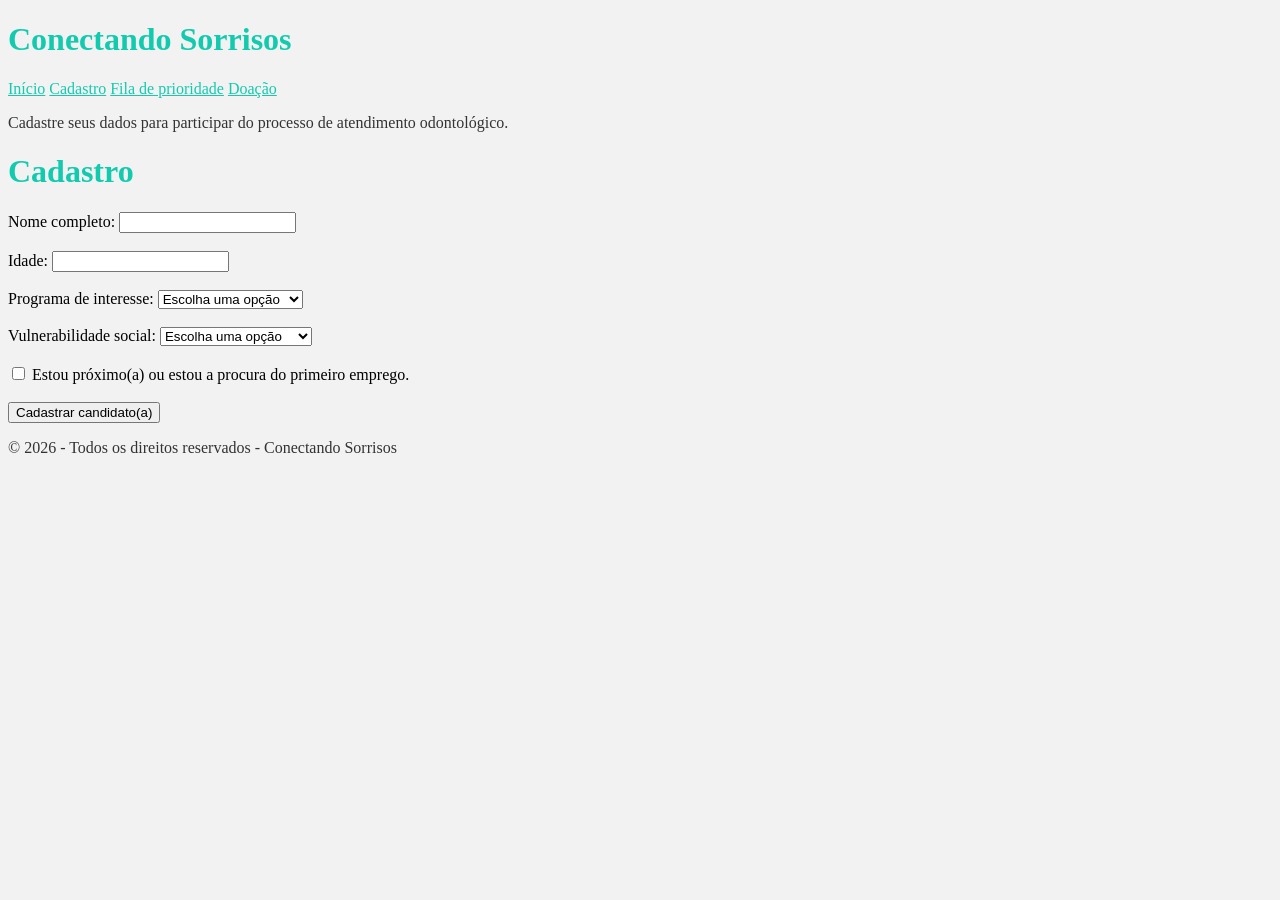
==== paginas/cadastro.html @ e84cda2f "feat: Páginas" ====
<!DOCTYPE html>
<html lang="pt-br">

<head>
    <meta charset="UTF-8">
    <meta name="viewport" content="width=device-width, initial-scale=1.0">

    <title>Cadastro - Conectando Sorrisos</title>

    <link rel="stylesheet" href="../css/style.css">
</head>

<body>

    <header>
        
        <h1>Conectando Sorrisos</h1>

        <nav>
            <a href="../index.html">Início</a>
            <a href="cadastro.html">Cadastro</a>
            <a href="fila.html">Fila de prioridade</a>
            <a href="doacao.html">Doação</a>
        </nav>

    </header>

    <main>

        <p>Cadastre seus dados para participar do processo
             de atendimento odontológico.</p>

        <h1>Cadastro</h1>

        <form>
            
            <label>Nome completo:</label>
            <input type="text">

            <br><br>

            <label>Idade:</label>
            <input type="number">

            <br><br>

            <label>Programa de interesse:</label>

            <select>
                <option>Escolha uma opção</option>
                <option>Dentista do Bem</option>
                <option>Apolonônias do Bem</option>
            </select>

            <br><br>

            <label>Vulnerabilidade social:</label>

            <select>
                <option>Escolha uma opção</option>
                <option>Alta vulnerabilidade</option>
                <option>Média vulnerabilidade</option>
                <option>Baixa vulnerabilidade</option>
            </select>

            <br><br>

            <label>
                <input type="checkbox">
                Estou próximo(a) ou estou a procura do primeiro emprego.
            </label>

            <br><br>

            <button type="submit">
                Cadastrar candidato(a)
            </button>

        </form>
    
    </main>

    <footer>
        <p>&copy; 2026 - Todos os direitos reservados - Conectando Sorrisos</p>

    </footer>

</body>

</html>
---- css/style.css ----
body {
    background-color: #f2f2f2;
}

h1 {
    color: #12cbaf;
}

h2 {
    color: #333333;
}

p {
    color: #333333;
}

a {
    color: #12cbaf;
}
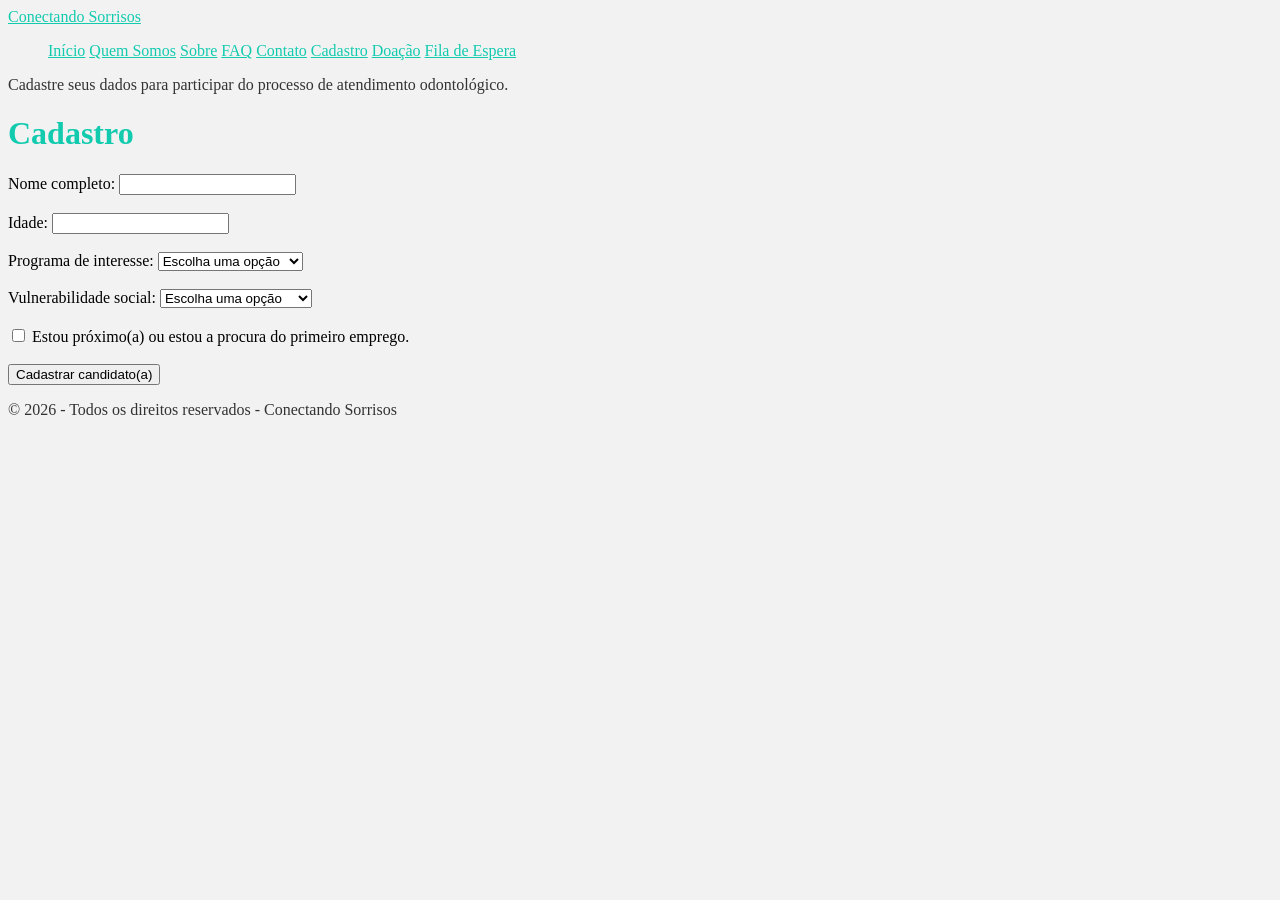
==== commit 64dd73f4: "feat: Atualizações HTML" ====
--- a/paginas/cadastro.html
+++ b/paginas/cadastro.html
@@ -13,16 +13,23 @@
 <body>
 
     <header>
-        
-        <h1>Conectando Sorrisos</h1>
-
-        <nav>
-            <a href="../index.html">Início</a>
-            <a href="cadastro.html">Cadastro</a>
-            <a href="fila.html">Fila de prioridade</a>
-            <a href="doacao.html">Doação</a>
-        </nav>
-
+         <div class="container cabecalho-conteudo">
+            <a class="marca" href="index.html" aria-label="Conectando Sorrisos - Página Inicial"
+                >Conectando Sorrisos</a>
+           
+            <nav aria-label="Navegação Principal">
+                <ul class="menu">
+                    <a href="../index.html">Início</a>
+                    <a href="paginas/integrantes.html">Quem Somos</a>
+                    <a href="paginas/sobre.html">Sobre</a>
+                    <a href="paginas/faq.html">FAQ</a>
+                    <a href="paginas/contato.html">Contato</a>
+                    <a href="paginas/cadastro.html">Cadastro</a>
+                    <a href="paginas/doacao.html">Doação</a>
+                    <a href="paginas/fila.html">Fila de Espera</a>
+                </ul>
+            </nav>
+        </div>
     </header>
 
     <main>
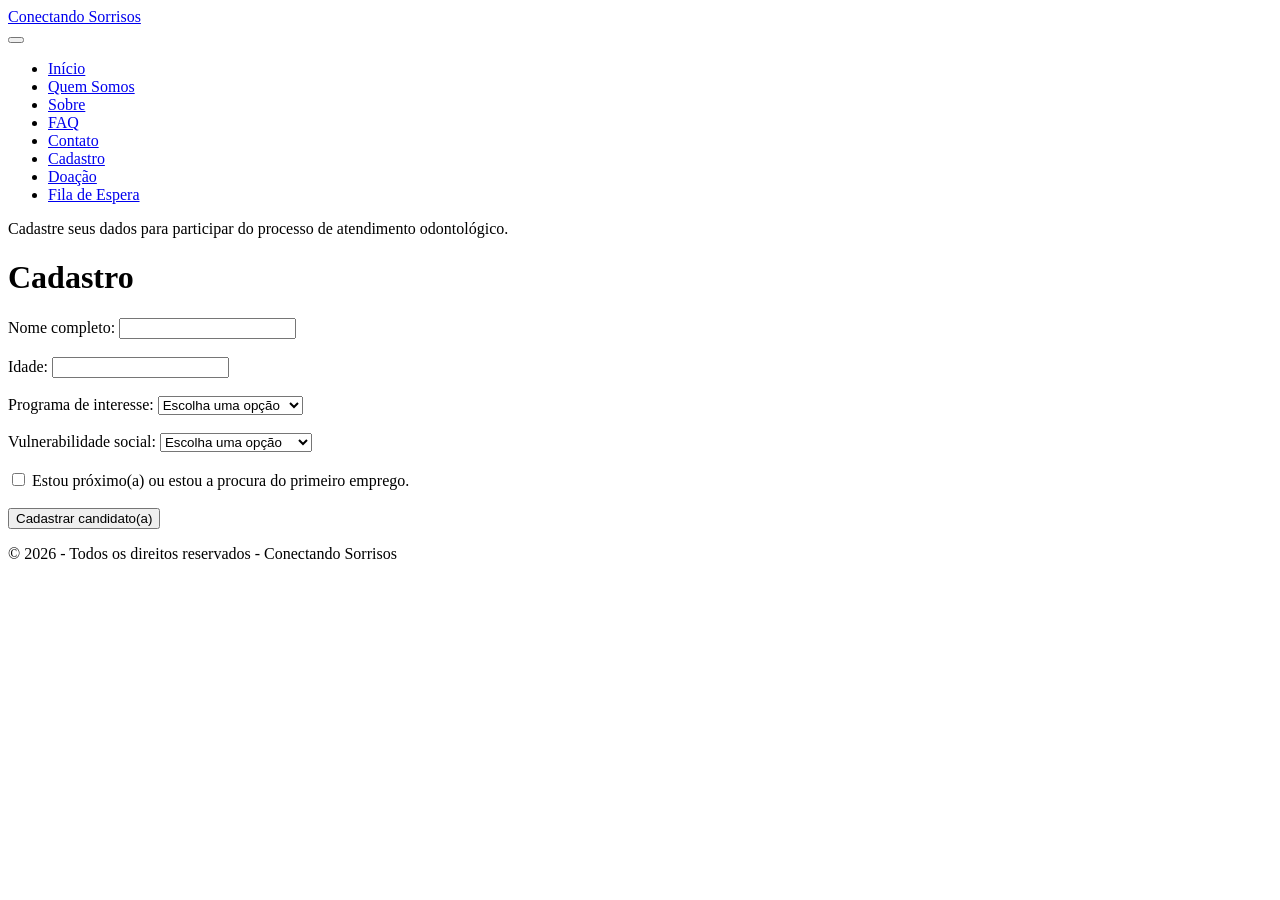
==== commit 6e413a03: "feat: Adicionando mudanças na página" ====
--- a/paginas/cadastro.html
+++ b/paginas/cadastro.html
@@ -4,29 +4,36 @@
 <head>
     <meta charset="UTF-8">
     <meta name="viewport" content="width=device-width, initial-scale=1.0">
+    <title>Cadastro - Conectando Sorrisos</title>
+    <link rel="stylesheet" href="css/style.css">
+    <link rel="stylesheet" href="css/menu.css">
 
-    <title>Cadastro - Conectando Sorrisos</title>
-
-    <link rel="stylesheet" href="../css/style.css">
+    <script src="js/script.js" defer></script>
 </head>
 
 <body>
+    <header class="cabecalho">
+        <div class="container cabecalho-conteudo">
+            <a class="marca" href="../index.html" aria-label="Conectando Sorrisos - Página Inicial">Conectando Sorrisos</a>
 
-    <header>
-         <div class="container cabecalho-conteudo">
-            <a class="marca" href="index.html" aria-label="Conectando Sorrisos - Página Inicial"
-                >Conectando Sorrisos</a>
-           
             <nav aria-label="Navegação Principal">
-                <ul class="menu">
-                    <a href="../index.html">Início</a>
-                    <a href="paginas/integrantes.html">Quem Somos</a>
-                    <a href="paginas/sobre.html">Sobre</a>
-                    <a href="paginas/faq.html">FAQ</a>
-                    <a href="paginas/contato.html">Contato</a>
-                    <a href="paginas/cadastro.html">Cadastro</a>
-                    <a href="paginas/doacao.html">Doação</a>
-                    <a href="paginas/fila.html">Fila de Espera</a>
+              
+                <button id="botao-menu" class="hamburguer" type="button"
+                        aria-label="Abrir menu" aria-expanded="false" aria-controls="menu">
+                    <span></span>
+                    <span></span>
+                    <span></span>
+                </button>
+
+                <ul id="menu" class="menu">
+                    <li><a href="../index.html">Início</a></li>
+                    <li><a href="paginas/integrantes.html">Quem Somos</a></li>
+                    <li><a href="paginas/sobre.html">Sobre</a></li>
+                    <li><a href="paginas/faq.html">FAQ</a></li>
+                    <li><a href="paginas/contato.html">Contato</a></li>
+                    <li><a href="paginas/cadastro.html">Cadastro</a></li>
+                    <li><a href="paginas/doacao.html">Doação</a></li>
+                    <li><a href="paginas/fila.html">Fila de Espera</a></li>
                 </ul>
             </nav>
         </div>
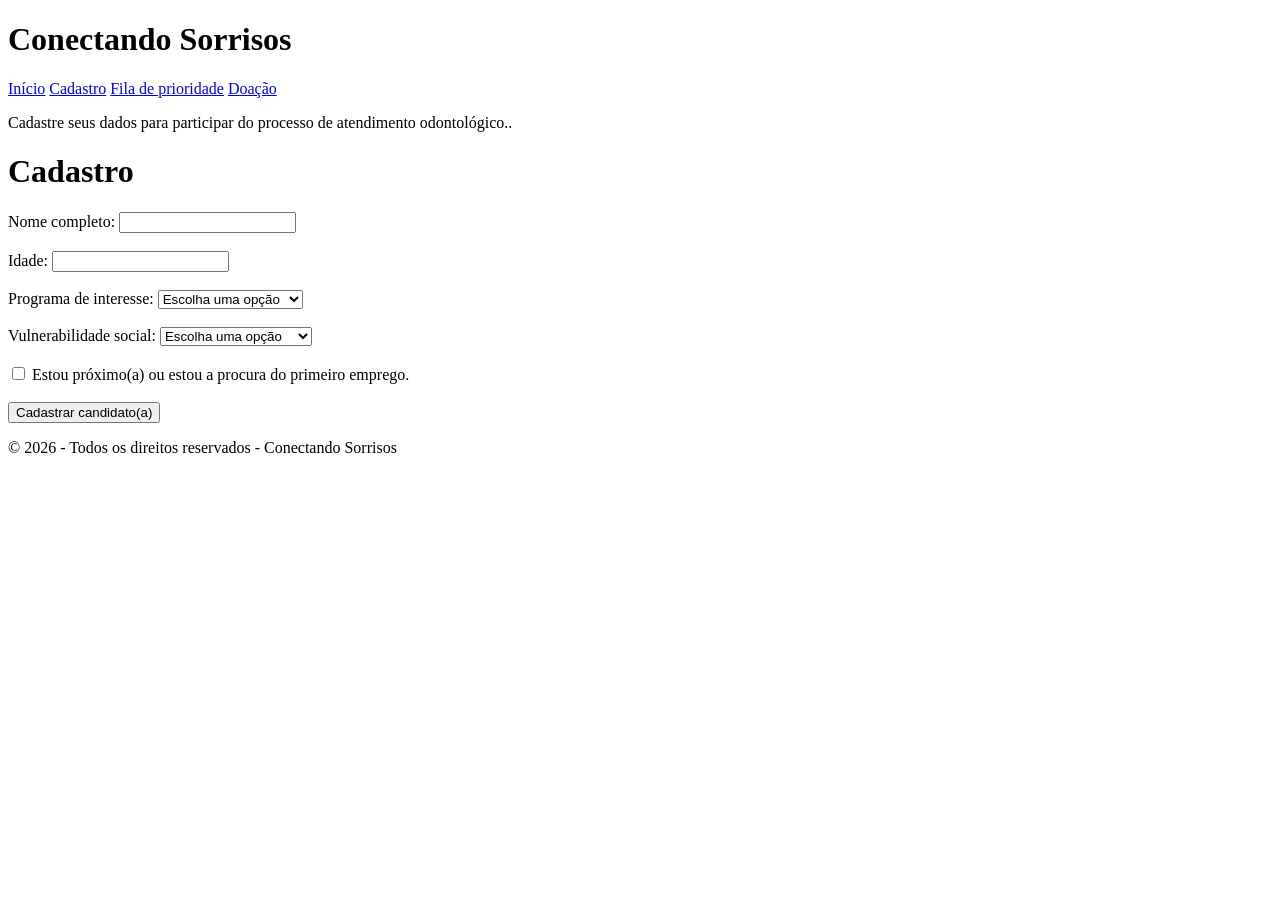
==== commit af8be906: "feat: Adicionando atualizações ao projeto" ====
--- a/paginas/cadastro.html
+++ b/paginas/cadastro.html
@@ -4,45 +4,31 @@
 <head>
     <meta charset="UTF-8">
     <meta name="viewport" content="width=device-width, initial-scale=1.0">
+
     <title>Cadastro - Conectando Sorrisos</title>
-    <link rel="stylesheet" href="css/style.css">
-    <link rel="stylesheet" href="css/menu.css">
 
-    <script src="js/script.js" defer></script>
+    <link rel="stylesheet" href="../css/style.css">
 </head>
 
 <body>
-    <header class="cabecalho">
-        <div class="container cabecalho-conteudo">
-            <a class="marca" href="../index.html" aria-label="Conectando Sorrisos - Página Inicial">Conectando Sorrisos</a>
 
-            <nav aria-label="Navegação Principal">
-              
-                <button id="botao-menu" class="hamburguer" type="button"
-                        aria-label="Abrir menu" aria-expanded="false" aria-controls="menu">
-                    <span></span>
-                    <span></span>
-                    <span></span>
-                </button>
+    <header>
+        
+        <h1>Conectando Sorrisos</h1>
 
-                <ul id="menu" class="menu">
-                    <li><a href="../index.html">Início</a></li>
-                    <li><a href="paginas/integrantes.html">Quem Somos</a></li>
-                    <li><a href="paginas/sobre.html">Sobre</a></li>
-                    <li><a href="paginas/faq.html">FAQ</a></li>
-                    <li><a href="paginas/contato.html">Contato</a></li>
-                    <li><a href="paginas/cadastro.html">Cadastro</a></li>
-                    <li><a href="paginas/doacao.html">Doação</a></li>
-                    <li><a href="paginas/fila.html">Fila de Espera</a></li>
-                </ul>
-            </nav>
-        </div>
+        <nav>
+            <a href="../index.html">Início</a>
+            <a href="cadastro.html">Cadastro</a>
+            <a href="fila.html">Fila de prioridade</a>
+            <a href="doacao.html">Doação</a>
+        </nav>
+
     </header>
 
     <main>
 
         <p>Cadastre seus dados para participar do processo
-             de atendimento odontológico.</p>
+             de atendimento odontológico..</p>
 
         <h1>Cadastro</h1>
 
--- a/css/style.css
+++ b/css/style.css
@@ -0,0 +1,135 @@
+* {
+  --menu-fundo: #ffffff;
+  --menu-texto: #7dff04;
+}
+
+html {
+    font-size: 16px;
+    --cor-fundo: #f4f7fb;
+    --cor-superficie: #ffffff;
+    --cor-texto: #7dff04;;
+    --cor-primaria: #7dff04;;
+    --cor-primaria-escura: #000000;
+    --cor-borda: #d8e2ee;
+    --cor-erro: #ec1405;
+    --cor-sucesso: #026c1f;
+}
+
+/* ---------- CABEÇALHO ---------- */
+.header {
+  position: sticky;
+  top: 0;
+  z-index: 100;
+  background-color: var(--menu-fundo);
+}
+
+.cabecalho-conteudo {
+  display: flex;
+  align-items: center;
+  justify-content: space-between;
+  flex-wrap: wrap;
+}
+
+.marca {
+  color: var(--menu-texto);
+  font-size: 1.3rem;
+  font-weight: bold;
+  text-decoration: none;
+  padding: 15px 0;
+}
+
+/* ---------- MENU NO COMPUTADOR ---------- */
+.menu {
+  list-style: none;
+  margin: 0;
+  padding: 0;
+  display: flex;
+  flex-wrap: wrap;
+  gap: 2px;
+}
+
+.menu a {
+  display: block;
+  padding: 18px 12px;
+  color: var(--menu-texto);
+  text-decoration: none;
+  transition: background-color 0.3s, color 0.3s;
+}
+
+.menu a:hover,
+.menu a:focus-visible {
+  background-color: var(--menu-destaque);
+  color: #222;
+  outline: none;
+}
+
+/* ESCONDENDO BOTÃO NO COMPUTADOR  */
+.hamburguer {
+  display: none;
+}
+
+/* ---------- RESPOSIVIDADE ---------- */
+@media (max-width: 900px) {
+
+  .hamburguer {
+    display: flex;
+    flex-direction: column;
+    gap: 5px;
+    background: none;
+    border: none;
+    padding: 12px 8px;
+    cursor: pointer;
+  }
+
+  .hamburguer span {
+    display: block;
+    width: 28px;
+    height: 3px;
+    background-color: var(--menu-texto);
+    border-radius: 2px;
+    transition: transform 0.3s, opacity 0.3s;
+  }
+
+  
+  .hamburguer.ativo span:nth-child(1) {
+    transform: translateY(8px) rotate(45deg);
+  }
+
+  .hamburguer.ativo span:nth-child(2) {
+    opacity: 0;
+  }
+
+  .hamburguer.ativo span:nth-child(3) {
+    transform: translateY(-8px) rotate(-45deg);
+  }
+
+  .hamburguer:focus-visible {
+    outline: 3px solid var(--menu-destaque);
+    outline-offset: 2px;
+  }
+
+  .cabecalho nav {
+    display: contents;
+  }
+
+  .hamburguer {
+    order: 2;
+  }
+
+  .menu {
+    order: 3;
+    width: 100%;
+    display: none;
+    flex-direction: column;
+    gap: 0;
+    border-top: 1px solid rgba(255, 255, 255, 0.25);
+  }
+
+  .menu.aberto {
+    display: flex;
+  }
+
+  .menu a {
+    padding: 14px 8px;
+  }
+}
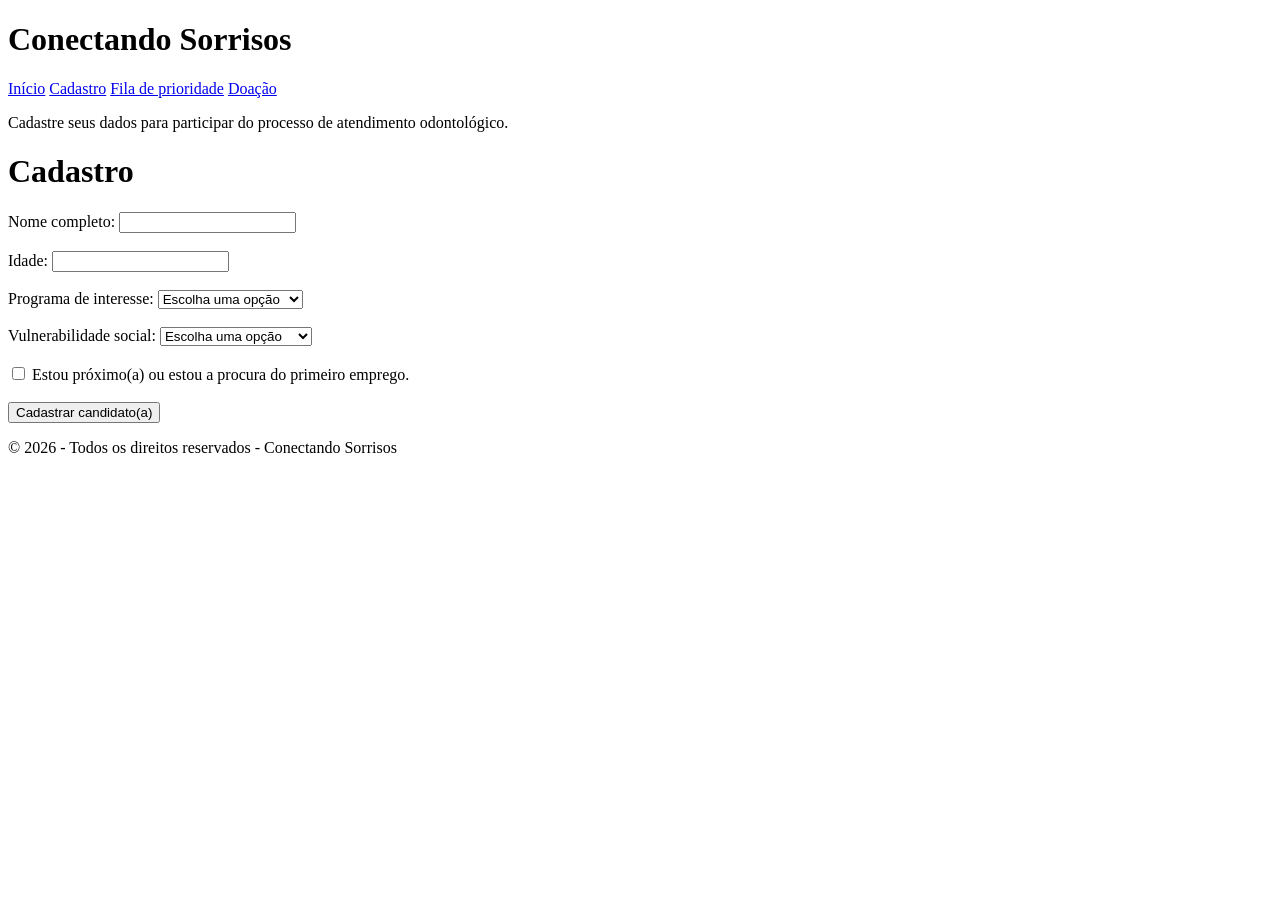
==== commit b757ce1a: "feat: Atualizando a estrutura do projeto" ====
--- a/paginas/cadastro.html
+++ b/paginas/cadastro.html
@@ -28,7 +28,7 @@
     <main>
 
         <p>Cadastre seus dados para participar do processo
-             de atendimento odontológico..</p>
+             de atendimento odontológico.</p>
 
         <h1>Cadastro</h1>
 
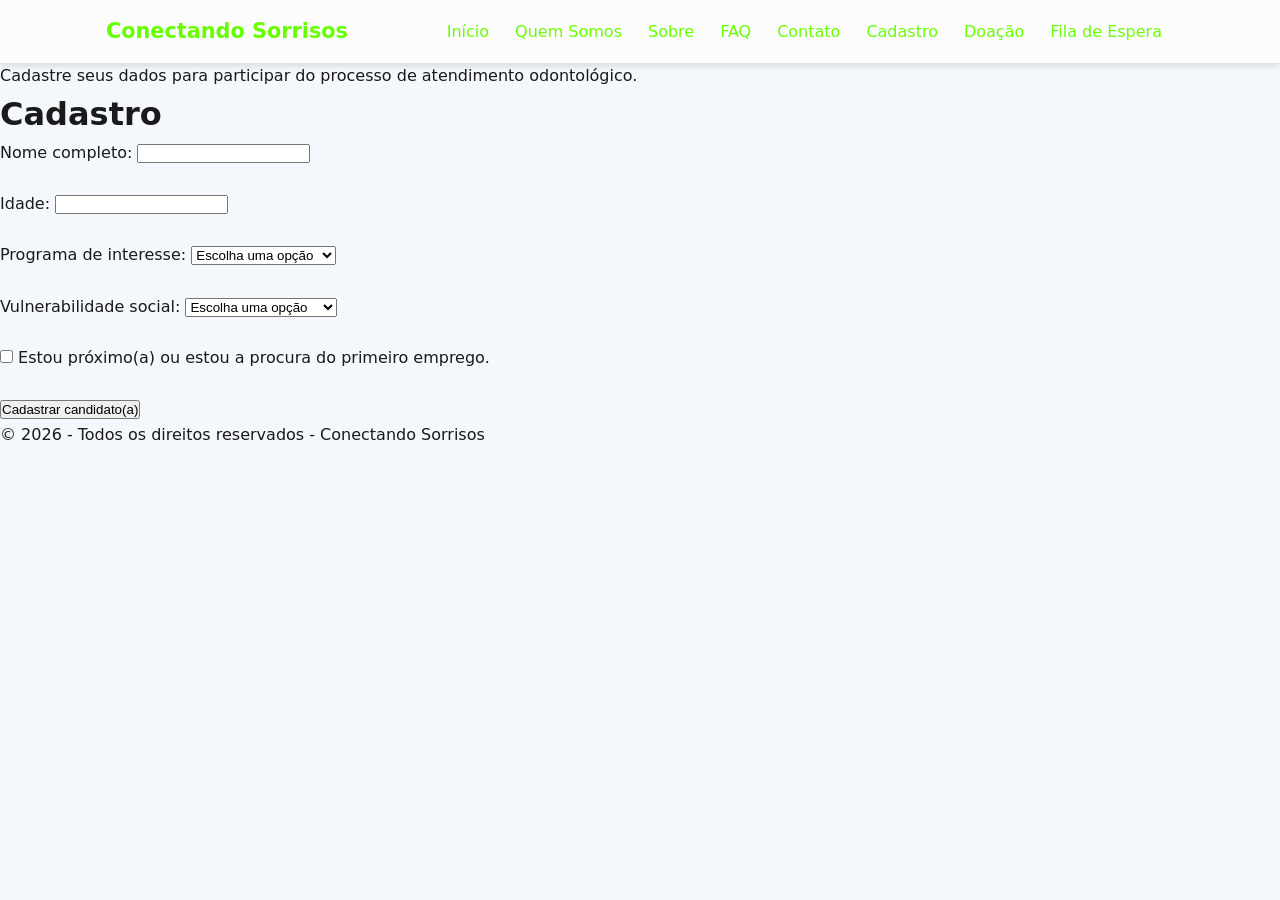
==== commit b5d067c5: "feat: Alterações" ====
--- a/paginas/cadastro.html
+++ b/paginas/cadastro.html
@@ -4,25 +4,39 @@
 <head>
     <meta charset="UTF-8">
     <meta name="viewport" content="width=device-width, initial-scale=1.0">
+    <title>Cadastro - Conectando Sorrisos</title>
+    <link rel="stylesheet" href="/css/style.css">
+    <link rel="stylesheet" href="/css/menu.css">
 
-    <title>Cadastro - Conectando Sorrisos</title>
-
-    <link rel="stylesheet" href="../css/style.css">
+    <script src="/js/script.js" defer></script>
 </head>
 
 <body>
+    <header class="cabecalho">
+        <div class="container cabecalho-conteudo">
+            <a class="marca" href="../index.html" aria-label="Conectando Sorrisos - Página Inicial">Conectando Sorrisos</a>
 
-    <header>
-        
-        <h1>Conectando Sorrisos</h1>
+            <nav aria-label="Navegação Principal">
+              
+                <button id="botao-menu" class="hamburguer" type="button"
+                        aria-label="Abrir menu" aria-expanded="false" aria-controls="menu">
+                    <span></span>
+                    <span></span>
+                    <span></span>
+                </button>
 
-        <nav>
-            <a href="../index.html">Início</a>
-            <a href="cadastro.html">Cadastro</a>
-            <a href="fila.html">Fila de prioridade</a>
-            <a href="doacao.html">Doação</a>
-        </nav>
-
+                <ul id="menu" class="menu">
+                    <li><a href="../index.html">Início</a></li>
+                    <li><a href="/paginas/integrantes.html">Quem Somos</a></li>
+                    <li><a href="/paginas/sobre.html">Sobre</a></li>
+                    <li><a href="/paginas/faq.html">FAQ</a></li>
+                    <li><a href="/paginas/contato.html">Contato</a></li>
+                    <li><a href="/paginas/cadastro.html">Cadastro</a></li>
+                    <li><a href="/paginas/doacao.html">Doação</a></li>
+                    <li><a href="/paginas/fila.html">Fila de Espera</a></li>
+                </ul>
+            </nav>
+        </div>
     </header>
 
     <main>
--- a/css/style.css
+++ b/css/style.css
@@ -1,26 +1,55 @@
 * {
-  --menu-fundo: #ffffff;
+  box-sizing: border-box;
+  margin: 0;
+  padding: 0;
+}
+
+
+:root {
+  /* CORES DE BASE */
+  --cor-fundo: #f4f7fb;
+  --cor-superficie: #ffffff;
+  --cor-texto: #1a1a1a;
+  --cor-texto-suave: #4a5568;
+  --cor-borda: #d8e2ee;
+
+  /* IDENTIDADE VISUAL */
+  --cor-primaria: #7dff04;
+  --cor-primaria-escura: #2e7d00;
+
+  /* CORES DE ERROS E SUCESSOS*/
+  --cor-erro: #ec1405;
+  --cor-sucesso: #026c1f;
+
+  /* MENU */
+  --menu-fundo: #fbf8f8;
   --menu-texto: #7dff04;
+
+  /* ESPAÇAMENTO */             
+  --espaco-s: 0.5rem;
+  --espaco-m: 1rem;
+  --espaco-g: 2rem;
 }
 
 html {
-    font-size: 16px;
-    --cor-fundo: #f4f7fb;
-    --cor-superficie: #ffffff;
-    --cor-texto: #7dff04;;
-    --cor-primaria: #7dff04;;
-    --cor-primaria-escura: #000000;
-    --cor-borda: #d8e2ee;
-    --cor-erro: #ec1405;
-    --cor-sucesso: #026c1f;
+  font-size: 100%;
+  scroll-behavior: smooth;
 }
 
-/* ---------- CABEÇALHO ---------- */
-.header {
+body {
+  font-family: system-ui, -apple-system, "Segoe UI", Roboto, sans-serif;
+  line-height: 1.6;
+  color: var(--cor-texto);
+  background-color: var(--cor-fundo);
+}
+
+
+header {
   position: sticky;
   top: 0;
   z-index: 100;
   background-color: var(--menu-fundo);
+  box-shadow: 0 2px 8px rgba(0, 0, 0, 0.15);
 }
 
 .cabecalho-conteudo {
@@ -28,6 +57,10 @@
   align-items: center;
   justify-content: space-between;
   flex-wrap: wrap;
+  gap: var(--espaco-m);
+  max-width: 1100px;
+  margin: 0 auto;
+  padding: 0 var(--espaco-m);
 }
 
 .marca {
@@ -38,98 +71,61 @@
   padding: 15px 0;
 }
 
-/* ---------- MENU NO COMPUTADOR ---------- */
-.menu {
+/* LINKS DO MENU */
+nav ul {
+  display: flex;
+  gap: var(--espaco-m);
   list-style: none;
-  margin: 0;
-  padding: 0;
-  display: flex;
-  flex-wrap: wrap;
-  gap: 2px;
 }
 
-.menu a {
-  display: block;
-  padding: 18px 12px;
+nav a {
   color: var(--menu-texto);
   text-decoration: none;
-  transition: background-color 0.3s, color 0.3s;
+  padding: var(--espaco-s) var(--espaco-m);
+  border-radius: 6px;
+  transition: background-color 0.2s, color 0.2s;
 }
 
-.menu a:hover,
-.menu a:focus-visible {
-  background-color: var(--menu-destaque);
-  color: #222;
-  outline: none;
+nav a:hover,
+nav a:focus-visible {
+  background-color: var(--menu-texto);
+  color: var(--menu-fundo);
 }
 
-/* ESCONDENDO BOTÃO NO COMPUTADOR  */
-.hamburguer {
-  display: none;
+.card,
+.integrante {
+  background-color: #ffffff;
+  border: 1px solid #7dff04;;
+  border-radius: 8px;
+  padding: 1.25em;
+  margin-bottom: 1.5rem;
 }
 
-/* ---------- RESPOSIVIDADE ---------- */
-@media (max-width: 900px) {
+.card img {
+  height: 240px;
+  object-fit:cover
+}
 
-  .hamburguer {
-    display: flex;
+.integrante {
+  text-align: center;
+}
+
+.integrante img {
+  width: 150px;
+  height: 150px;
+  object-fit: cover;
+  border-radius: 50%;
+  margin: 0 auto 1rem;
+}
+
+/* RESONSIVIDADE */
+@media (max-width: 600px) {
+  .cabecalho-conteudo {
     flex-direction: column;
-    gap: 5px;
-    background: none;
-    border: none;
-    padding: 12px 8px;
-    cursor: pointer;
+    align-items: flex-start;
   }
 
-  .hamburguer span {
-    display: block;
-    width: 28px;
-    height: 3px;
-    background-color: var(--menu-texto);
-    border-radius: 2px;
-    transition: transform 0.3s, opacity 0.3s;
-  }
-
-  
-  .hamburguer.ativo span:nth-child(1) {
-    transform: translateY(8px) rotate(45deg);
-  }
-
-  .hamburguer.ativo span:nth-child(2) {
-    opacity: 0;
-  }
-
-  .hamburguer.ativo span:nth-child(3) {
-    transform: translateY(-8px) rotate(-45deg);
-  }
-
-  .hamburguer:focus-visible {
-    outline: 3px solid var(--menu-destaque);
-    outline-offset: 2px;
-  }
-
-  .cabecalho nav {
-    display: contents;
-  }
-
-  .hamburguer {
-    order: 2;
-  }
-
-  .menu {
-    order: 3;
-    width: 100%;
-    display: none;
-    flex-direction: column;
-    gap: 0;
-    border-top: 1px solid rgba(255, 255, 255, 0.25);
-  }
-
-  .menu.aberto {
-    display: flex;
-  }
-
-  .menu a {
-    padding: 14px 8px;
+  nav ul {
+    flex-wrap: wrap;
   }
 }
--- a/css/menu.css
+++ b/css/menu.css
@@ -0,0 +1,130 @@
+
+:root {
+  --menu-fundo: #fdfcfc;
+  --menu-texto: #66ff01;
+  --menu-destaque: #8cff00;;
+}
+
+html {
+  scroll-padding-top: 70px;
+}
+
+.cabecalho {
+  position: sticky;
+  top: 0;
+  z-index: 100;
+  background-color: var(--menu-fundo);
+}
+
+.cabecalho-conteudo {
+  display: flex;
+  align-items: center;
+  justify-content: space-between;
+  flex-wrap: wrap;
+}
+
+.marca {
+  color: var(--menu-texto);
+  font-size: 1.3rem;
+  font-weight: bold;
+  text-decoration: none;
+  padding: 15px 0;
+}
+
+.menu {
+  list-style: none;
+  margin: 0;
+  padding: 0;
+  display: flex;
+  flex-wrap: wrap;
+  gap: 2px;
+}
+
+.menu a {
+  display: block;
+  padding: 18px 12px;
+  color: var(--menu-texto);
+  text-decoration: none;
+  transition: background-color 0.3s, color 0.3s;
+}
+
+.menu a:hover,
+.menu a:focus-visible {
+  background-color: var(--menu-destaque);
+  color: #222;
+  outline: none;
+}
+
+.hamburguer {
+  display: none;
+}
+
+@media (max-width: 900px) {
+
+  .hamburguer {
+    display: flex;
+    flex-direction: column;
+    gap: 5px;
+    background: none;
+    border: none;
+    padding: 12px 8px;
+    cursor: pointer;
+  }
+
+  .hamburguer span {
+    display: block;
+    width: 28px;
+    height: 3px;
+    background-color: var(--menu-texto);
+    border-radius: 2px;
+    transition: transform 0.3s, opacity 0.3s;
+  }
+
+  .hamburguer.ativo span:nth-child(1) {
+    transform: translateY(8px) rotate(45deg);
+  }
+
+  .hamburguer.ativo span:nth-child(2) {
+    opacity: 0;
+  }
+
+  .hamburguer.ativo span:nth-child(3) {
+    transform: translateY(-8px) rotate(-45deg);
+  }
+
+  .hamburguer:focus-visible {
+    outline: 3px solid var(--menu-destaque);
+    outline-offset: 2px;
+  }
+
+  .cabecalho nav {
+    display: contents;
+  }
+
+  .hamburguer {
+    order: 2;
+  }
+
+  .menu {
+    order: 3;
+    width: 100%;
+    display: none;
+    flex-direction: column;
+    gap: 0;
+    border-top: 1px solid rgba(255, 255, 255, 0.25);
+  }
+
+  .menu.aberto {
+    display: flex;
+  }
+
+  .menu a {
+    padding: 14px 8px;
+  }
+}
+
+/* Destaque da página atual */
+.menu a[aria-current="page"] {
+  background-color: var(--menu-destaque);
+  color: #222;
+}
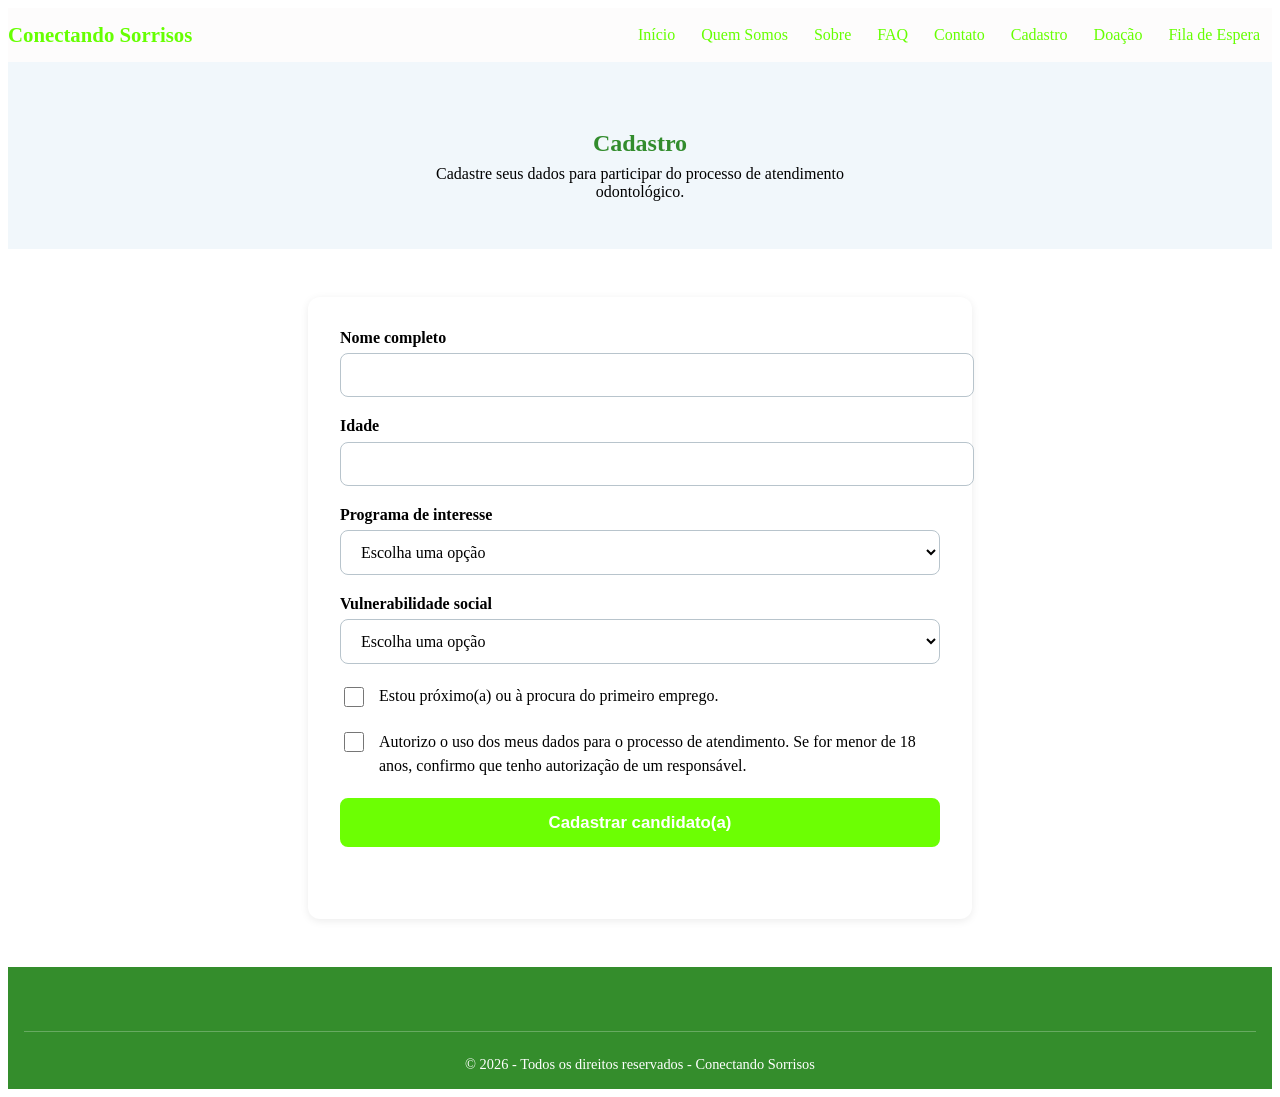
==== commit 1445aed3: "feat: atualização das páginas." ====
--- a/paginas/cadastro.html
+++ b/paginas/cadastro.html
@@ -1,14 +1,14 @@
 <!DOCTYPE html>
-<html lang="pt-br">
+<html lang="pt-BR">
 
 <head>
     <meta charset="UTF-8">
     <meta name="viewport" content="width=device-width, initial-scale=1.0">
     <title>Cadastro - Conectando Sorrisos</title>
-    <link rel="stylesheet" href="/css/style.css">
-    <link rel="stylesheet" href="/css/menu.css">
+    <link rel="stylesheet" href="../css/style.css">
+    <link rel="stylesheet" href="../css/menu.css">
 
-    <script src="/js/script.js" defer></script>
+    <script src="../js/script.js" defer></script>
 </head>
 
 <body>
@@ -17,7 +17,6 @@
             <a class="marca" href="../index.html" aria-label="Conectando Sorrisos - Página Inicial">Conectando Sorrisos</a>
 
             <nav aria-label="Navegação Principal">
-              
                 <button id="botao-menu" class="hamburguer" type="button"
                         aria-label="Abrir menu" aria-expanded="false" aria-controls="menu">
                     <span></span>
@@ -27,78 +26,85 @@
 
                 <ul id="menu" class="menu">
                     <li><a href="../index.html">Início</a></li>
-                    <li><a href="/paginas/integrantes.html">Quem Somos</a></li>
-                    <li><a href="/paginas/sobre.html">Sobre</a></li>
-                    <li><a href="/paginas/faq.html">FAQ</a></li>
-                    <li><a href="/paginas/contato.html">Contato</a></li>
-                    <li><a href="/paginas/cadastro.html">Cadastro</a></li>
-                    <li><a href="/paginas/doacao.html">Doação</a></li>
-                    <li><a href="/paginas/fila.html">Fila de Espera</a></li>
+                    <li><a href="integrantes.html">Quem Somos</a></li>
+                    <li><a href="sobre.html">Sobre</a></li>
+                    <li><a href="faq.html">FAQ</a></li>
+                    <li><a href="contato.html">Contato</a></li>
+                    <li><a href="cadastro.html">Cadastro</a></li>
+                    <li><a href="doacao.html">Doação</a></li>
+                    <li><a href="fila.html">Fila de Espera</a></li>
                 </ul>
             </nav>
         </div>
     </header>
 
     <main>
+        <section class="pagina-topo" aria-labelledby="titulo-cadastro">
+            <div class="container">
+                <h1 id="titulo-cadastro">Cadastro</h1>
+                <p>
+                    Cadastre seus dados para participar do processo de atendimento odontológico.
+                </p>
+            </div>
+        </section>
 
-        <p>Cadastre seus dados para participar do processo
-             de atendimento odontológico.</p>
+        <section class="secao container" aria-label="Formulário de cadastro">
+            <form class="form-cadastro" id="form-cadastro" action="#" method="post">
 
-        <h1>Cadastro</h1>
+                <div class="campo">
+                    <label for="nome">Nome completo</label>
+                    <input type="text" id="nome" name="nome" autocomplete="name" required>
+                </div>
 
-        <form>
-            
-            <label>Nome completo:</label>
-            <input type="text">
+                <div class="campo">
+                    <label for="idade">Idade</label>
+                    <input type="number" id="idade" name="idade" min="1" max="120" inputmode="numeric" required>
+                </div>
 
-            <br><br>
+                <div class="campo">
+                    <label for="programa">Programa de interesse</label>
+                    <select id="programa" name="programa" required>
+                        <option value="">Escolha uma opção</option>
+                        <option value="dentista-do-bem">Dentista do Bem</option>
+                        <option value="apolonias-do-bem">Apolônias do Bem</option>
+                    </select>
+                </div>
 
-            <label>Idade:</label>
-            <input type="number">
+                <div class="campo">
+                    <label for="vulnerabilidade">Vulnerabilidade social</label>
+                    <select id="vulnerabilidade" name="vulnerabilidade" required>
+                        <option value="">Escolha uma opção</option>
+                        <option value="alta">Alta vulnerabilidade</option>
+                        <option value="media">Média vulnerabilidade</option>
+                        <option value="baixa">Baixa vulnerabilidade</option>
+                    </select>
+                </div>
 
-            <br><br>
+                <div class="campo-check">
+                    <input type="checkbox" id="primeiro-emprego" name="primeiro-emprego">
+                    <label for="primeiro-emprego">
+                        Estou próximo(a) ou à procura do primeiro emprego.
+                    </label>
+                </div>
 
-            <label>Programa de interesse:</label>
+                <div class="campo-check">
+                    <input type="checkbox" id="consentimento" name="consentimento" required>
+                    <label for="consentimento">
+                        Autorizo o uso dos meus dados para o processo de atendimento. Se for menor de 18 anos,
+                        confirmo que tenho autorização de um responsável.
+                    </label>
+                </div>
 
-            <select>
-                <option>Escolha uma opção</option>
-                <option>Dentista do Bem</option>
-                <option>Apolonônias do Bem</option>
-            </select>
+                <button type="submit" class="botao botao-enviar">Cadastrar candidato(a)</button>
 
-            <br><br>
-
-            <label>Vulnerabilidade social:</label>
-
-            <select>
-                <option>Escolha uma opção</option>
-                <option>Alta vulnerabilidade</option>
-                <option>Média vulnerabilidade</option>
-                <option>Baixa vulnerabilidade</option>
-            </select>
-
-            <br><br>
-
-            <label>
-                <input type="checkbox">
-                Estou próximo(a) ou estou a procura do primeiro emprego.
-            </label>
-
-            <br><br>
-
-            <button type="submit">
-                Cadastrar candidato(a)
-            </button>
-
-        </form>
-    
+                <p id="retorno-cadastro" class="retorno-contato" role="status"></p>
+            </form>
+        </section>
     </main>
 
-    <footer>
-        <p>&copy; 2026 - Todos os direitos reservados - Conectando Sorrisos</p>
-
+    <footer class="rodape">
+        <p class="copyright">&copy; 2026 - Todos os direitos reservados - Conectando Sorrisos</p>
     </footer>
 
 </body>
-
 </html>
--- a/css/style.css
+++ b/css/style.css
@@ -1,131 +1,1027 @@
-* {
-  box-sizing: border-box;
-  margin: 0;
-  padding: 0;
-}
-
-
+/* CORES PRINCIPAIS */
 :root {
-  /* CORES DE BASE */
-  --cor-fundo: #f4f7fb;
-  --cor-superficie: #ffffff;
-  --cor-texto: #1a1a1a;
-  --cor-texto-suave: #4a5568;
-  --cor-borda: #d8e2ee;
-
-  /* IDENTIDADE VISUAL */
-  --cor-primaria: #7dff04;
-  --cor-primaria-escura: #2e7d00;
-
-  /* CORES DE ERROS E SUCESSOS*/
-  --cor-erro: #ec1405;
-  --cor-sucesso: #026c1f;
-
-  /* MENU */
-  --menu-fundo: #fbf8f8;
-  --menu-texto: #7dff04;
-
-  /* ESPAÇAMENTO */             
-  --espaco-s: 0.5rem;
-  --espaco-m: 1rem;
-  --espaco-g: 2rem;
-}
-
-html {
-  font-size: 100%;
-  scroll-behavior: smooth;
-}
-
-body {
-  font-family: system-ui, -apple-system, "Segoe UI", Roboto, sans-serif;
-  line-height: 1.6;
-  color: var(--cor-texto);
-  background-color: var(--cor-fundo);
-}
-
-
-header {
-  position: sticky;
-  top: 0;
-  z-index: 100;
-  background-color: var(--menu-fundo);
-  box-shadow: 0 2px 8px rgba(0, 0, 0, 0.15);
-}
-
-.cabecalho-conteudo {
-  display: flex;
-  align-items: center;
-  justify-content: space-between;
-  flex-wrap: wrap;
-  gap: var(--espaco-m);
-  max-width: 1100px;
-  margin: 0 auto;
-  padding: 0 var(--espaco-m);
-}
-
-.marca {
-  color: var(--menu-texto);
-  font-size: 1.3rem;
-  font-weight: bold;
-  text-decoration: none;
-  padding: 15px 0;
-}
-
-/* LINKS DO MENU */
-nav ul {
-  display: flex;
-  gap: var(--espaco-m);
-  list-style: none;
-}
-
-nav a {
-  color: var(--menu-texto);
-  text-decoration: none;
-  padding: var(--espaco-s) var(--espaco-m);
-  border-radius: 6px;
-  transition: background-color 0.2s, color 0.2s;
-}
-
-nav a:hover,
-nav a:focus-visible {
-  background-color: var(--menu-texto);
-  color: var(--menu-fundo);
-}
-
-.card,
+    --cor-principal: #6cff03;
+    --cor-principal-escura: #0c7703d5;
+    --cor-fundo-suave: #f1f7fb;
+    --cor-texto: #080b0f;
+    --raio: 12px;
+}
+
+/* IMAGEM DO HERO */
+.imagem-hero {
+    display: block;
+    width: 100%;
+    max-width: 100%;
+    height: auto;
+    border-radius: var(--raio);
+}
+
+/* BOTÕES */
+.hero-botoes {
+    display: flex;
+    gap: 1rem;
+    flex-wrap: wrap;
+    margin-top: 1.5rem;
+}
+
+.botao {
+    display: inline-block;
+    padding: .8rem 1.5rem;
+    border-radius: 8px;
+    background: var(--cor-principal);
+    color: #fff;
+    border: 2px solid var(--cor-principal);
+    text-decoration: none;
+    font-weight: 600;
+    transition: background .2s, color .2s;
+}
+
+.botao:hover,
+.botao:focus-visible {
+    background: var(--cor-principal-escura);
+    border-color: var(--cor-principal-escura);
+}
+
+.botao-secundario {
+    background: transparent;
+    color: var(--cor-principal);
+}
+
+.botao-secundario:hover,
+.botao-secundario:focus-visible {
+    color: #fff;
+}
+
+/* SEÇÕES */
+.secao {
+    padding: 3rem 1rem;
+}
+
+.secao h2,
+.chamada-final h2 {
+    text-align: center;
+    margin-bottom: 2rem;
+}
+
+.secao-destaque {
+    background: var(--cor-fundo-suave);
+}
+
+/* FUNCIONAMENTO */
+.passos {
+    display: grid;
+    grid-template-columns: repeat(auto-fit, minmax(220px, 1fr));
+    gap: 1.5rem;
+    list-style: none;
+    padding: 0;
+    margin: 0;
+}
+
+.passos li {
+    padding: 1.5rem;
+    border-radius: var(--raio);
+    background: var(--cor-fundo-suave);
+    text-align: center;
+}
+
+.passo-numero {
+    display: inline-flex;
+    align-items: center;
+    justify-content: center;
+    width: 2.5rem;
+    height: 2.5rem;
+    margin-bottom: .75rem;
+    border-radius: 50%;
+    background: var(--cor-principal);
+    color: #fff;
+    font-weight: 700;
+}
+
+/* CARDS */
+.grade-cards {
+    display: grid;
+    grid-template-columns: repeat(auto-fit, minmax(230px, 1fr));
+    gap: 1.5rem;
+}
+
+.card {
+    display: flex;
+    flex-direction: column;
+    gap: .5rem;
+    padding: 1.5rem;
+    border-radius: var(--raio);
+    background: #fff;
+    box-shadow: 0 2px 8px rgba(0, 0, 0, .08);
+}
+
+.card a {
+    margin-top: auto;
+    color: var(--cor-principal);
+    font-weight: 600;
+}
+
+/*NÚMEROS */
+.numeros {
+    display: grid;
+    grid-template-columns: repeat(auto-fit, minmax(180px, 1fr));
+    gap: 1.5rem;
+    list-style: none;
+    padding: 0;
+    margin: 0;
+    text-align: center;
+}
+
+.numeros strong {
+    display: block;
+    font-size: 2.5rem;
+    color: var(--cor-principal);
+}
+
+/* DEPOIMENTOS */
+.depoimento {
+    margin: 0;
+    padding: 1.5rem;
+    border-left: 4px solid var(--cor-principal);
+    border-radius: var(--raio);
+    background: #fff;
+    box-shadow: 0 2px 8px rgba(0, 0, 0, .08);
+}
+
+.depoimento footer {
+    margin-top: .75rem;
+    font-size: .9rem;
+    font-weight: 600;
+    color: var(--cor-principal-escura);
+}
+
+/* PARCERIAS */
+.parceiros {
+    display: flex;
+    flex-wrap: wrap;
+    justify-content: center;
+    gap: 1.5rem;
+    list-style: none;
+    padding: 0;
+    margin: 0;
+}
+
+.parceiros li {
+    padding: 1rem 2rem;
+    border: 1px dashed #b8c4cc;
+    border-radius: var(--raio);
+    color: #667;
+}
+
+/* FAQ  */
+.faq-item {
+    margin-bottom: .75rem;
+    padding: 1rem 1.25rem;
+    border: 1px solid #d5e1e8;
+    border-radius: 8px;
+}
+
+.faq-item summary {
+    cursor: pointer;
+    font-weight: 600;
+}
+
+.faq-item p {
+    margin: .75rem 0 0;
+}
+
+/*CHAMADA FINAL */
+.chamada-final {
+    padding: 3.5rem 1rem;
+    background: var(--cor-principal);
+    color: #fff;
+    text-align: center;
+}
+
+.chamada-final .hero-botoes {
+    justify-content: center;
+}
+
+.botao-claro {
+    background: #fff;
+    color: var(--cor-principal-escura);
+    border-color: #fff;
+}
+
+.botao-claro:hover,
+.botao-claro:focus-visible {
+    background: var(--cor-fundo-suave);
+    color: var(--cor-principal-escura);
+    border-color: var(--cor-fundo-suave);
+}
+
+.botao-contorno-claro {
+    background: transparent;
+    color: #fff;
+    border-color: #fff;
+}
+
+.botao-contorno-claro:hover,
+.botao-contorno-claro:focus-visible {
+    background: #fff;
+    color: var(--cor-principal-escura);
+}
+
+/* RODAPÉ DA PÁGINA */
+.rodape-grade {
+    display: grid;
+    grid-template-columns: repeat(auto-fit, minmax(280px, 1fr));
+    gap: 2rem;
+    align-items: start;
+}
+
+.rodape .copyright {
+    margin-top: 2rem;
+    text-align: center;
+}
+
+/* TEXTO APENAS PARA LEITORES */
+.somente-leitor {
+    position: absolute;
+    width: 1px;
+    height: 1px;
+    overflow: hidden;
+    clip: rect(0, 0, 0, 0);
+    white-space: nowrap;
+}
+
+/* RESPEITA QUEM PREFERE MENOS MOVIMENTO */
+@media (prefers-reduced-motion: reduce) {
+    .botao { transition: none; }
+}
+
+/* CSS PARA A PÁGINA DOS INTEGRANTES */
+/* ===== Topo das páginas internas (reutilizável) ===== */
+.pagina-topo {
+    padding: 3rem 1rem;
+    background: var(--cor-fundo-suave);
+    text-align: center;
+}
+
+.pagina-topo h1 {
+    margin-bottom: .5rem;
+    color: var(--cor-principal-escura);
+}
+
+.pagina-topo p {
+    max-width: 60ch;
+    margin: 0 auto;
+}
+
+/* ===== Integrantes ===== */
+.grade-integrantes {
+    display: grid;
+    grid-template-columns: repeat(auto-fit, minmax(260px, 1fr));
+    gap: 2rem;
+}
+
 .integrante {
-  background-color: #ffffff;
-  border: 1px solid #7dff04;;
-  border-radius: 8px;
-  padding: 1.25em;
-  margin-bottom: 1.5rem;
-}
-
-.card img {
-  height: 240px;
-  object-fit:cover
-}
-
-.integrante {
-  text-align: center;
-}
-
-.integrante img {
-  width: 150px;
-  height: 150px;
-  object-fit: cover;
-  border-radius: 50%;
-  margin: 0 auto 1rem;
-}
-
-/* RESONSIVIDADE */
-@media (max-width: 600px) {
-  .cabecalho-conteudo {
+    display: flex;
     flex-direction: column;
+    align-items: center;
+    padding: 2rem 1.5rem;
+    border-top: 4px solid var(--cor-principal);
+    border-radius: var(--raio);
+    background: #fff;
+    box-shadow: 0 2px 8px rgba(0, 0, 0, .08);
+    text-align: center;
+    transition: transform .2s, box-shadow .2s;
+}
+
+.integrante:hover {
+    transform: translateY(-4px);
+    box-shadow: 0 8px 20px rgba(0, 0, 0, .12);
+}
+
+.foto-integrante img {
+    display: block;
+    width: 160px;
+    height: 160px;
+    margin-bottom: 1rem;
+    border: 4px solid var(--cor-fundo-suave);
+    border-radius: 50%;
+    object-fit: cover;
+}
+
+.integrante h2 {
+    margin: 0 0 .75rem;
+    font-size: 1.15rem;
+    line-height: 1.3;
+    color: var(--cor-principal-escura);
+}
+
+/* RM e Turma como "etiquetas" */
+.dados-integrante {
+    display: flex;
+    flex-wrap: wrap;
+    justify-content: center;
+    gap: .5rem;
+    margin: 0 0 1.25rem;
+    padding: 0;
+    list-style: none;
+}
+
+.dados-integrante li {
+    padding: .25rem .75rem;
+    border-radius: 999px;
+    background: var(--cor-fundo-suave);
+    font-size: .85rem;
+}
+
+/*LINKS FINAIS ALINHADOS COMO CARTÕES */
+.links-integrante {
+    display: flex;
+    gap: .75rem;
+    margin: auto 0 0;
+    padding: 0;
+    list-style: none;
+}
+
+.links-integrante a {
+    display: inline-block;
+    padding: .4rem 1rem;
+    border: 1px solid var(--cor-principal);
+    border-radius: 999px;
+    color: var(--cor-principal);
+    font-size: .9rem;
+    font-weight: 600;
+    text-decoration: none;
+    transition: background .2s, color .2s;
+}
+
+.links-integrante a:hover,
+.links-integrante a:focus-visible {
+    background: var(--cor-principal);
+    color: #fff;
+}
+
+@media (prefers-reduced-motion: reduce) {
+    .integrante,
+    .links-integrante a { transition: none; }
+    .integrante:hover { transform: none; }
+}
+
+/* CSS PARA A PÁGINA DE FILA DE ESPERA */
+/* CRITÉRIOS DE PRIORIDADE  */
+.criterios {
+    display: grid;
+    grid-template-columns: repeat(auto-fit, minmax(220px, 1fr));
+    gap: 1.5rem;
+    margin: 0;
+    padding: 0;
+    list-style: none;
+}
+
+.criterios li {
+    padding: 1.5rem;
+    border-top: 4px solid var(--cor-principal);
+    border-radius: var(--raio);
+    background: #fff;
+    box-shadow: 0 2px 8px rgba(0, 0, 0, .08);
+    text-align: center;
+}
+
+.criterios h3 {
+    margin: 0 0 .5rem;
+    color: var(--cor-principal-escura);
+}
+
+.criterios p {
+    margin: 0;
+}
+
+/* TABELA DE FILA */
+/* Obs: Em telas pequenas a tabela rola dentro da caixa, sem quebrar a página */
+.tabela-rolagem {
+    overflow-x: auto;
+    border-radius: var(--raio);
+    box-shadow: 0 2px 8px rgba(0, 0, 0, .08);
+}
+
+.tabela-fila {
+    width: 100%;
+    min-width: 560px;
+    border-collapse: collapse;
+    background: #fff;
+}
+
+.tabela-fila caption {
+    padding: .75rem 1rem;
+    background: #fff;
+    font-size: .9rem;
+    font-style: italic;
+    text-align: left;
+    color: #556;
+}
+
+.tabela-fila th,
+.tabela-fila td {
+    padding: .9rem 1rem;
+    text-align: left;
+}
+
+.tabela-fila thead th {
+    background: var(--cor-principal);
+    color: #fff;
+}
+
+.tabela-fila tbody tr:nth-child(even) {
+    background: var(--cor-fundo-suave);
+}
+
+.tabela-fila tbody tr:hover {
+    background: #e2eef6;
+}
+
+/* PRIORIDADES */
+.prioridade {
+    display: inline-block;
+    min-width: 4.5rem;
+    padding: .25rem .75rem;
+    border-radius: 999px;
+    font-size: .85rem;
+    font-weight: 700;
+    text-align: center;
+}
+
+.prioridade-alta  { background: #fde2e2; color: #9b1c1c; }
+.prioridade-media { background: #fff1cc; color: #7a5200; }
+.prioridade-baixa { background: #dcf3e3; color: #1d6b3a; }
+
+/* PARA A PÁGINA FAQ */
+/* ===== FAQ ===== */
+.faq-pagina {
+    max-width: 820px;
+}
+
+.faq-grupo {
+    margin-bottom: 2.5rem;
+}
+
+.faq-grupo h2 {
+    margin-bottom: 1rem;
+    padding-left: .75rem;
+    border-left: 4px solid var(--cor-principal);
+    text-align: left;
+    font-size: 1.4rem;
+    color: var(--cor-principal-escura);
+}
+
+
+.faq-item {
+    background: #fff;
+    transition: border-color .2s, box-shadow .2s;
+}
+
+.faq-item summary {
+    display: flex;
+    align-items: center;
+    justify-content: space-between;
+    gap: 1rem;
+    list-style: none;
+}
+
+.faq-item summary::-webkit-details-marker {
+    display: none;
+}
+
+.faq-item summary::after {
+    content: "+";
+    flex-shrink: 0;
+    font-size: 1.5rem;
+    line-height: 1;
+    color: var(--cor-principal);
+}
+
+.faq-item[open] {
+    border-color: var(--cor-principal);
+    box-shadow: 0 2px 8px rgba(0, 0, 0, .08);
+}
+
+.faq-item[open] summary::after {
+    content: "\2212"; 
+}
+
+.faq-item summary:focus-visible {
+    outline: 3px solid var(--cor-principal);
+    outline-offset: 4px;
+    border-radius: 4px;
+}
+
+@media (prefers-reduced-motion: reduce) {
+    .faq-item { transition: none; }
+}
+
+/* FORMAS DE DOAÇÃO */
+.formas-doacao {
+    display: flex;
+    flex-wrap: wrap;
+    justify-content: center;
+    gap: 1rem;
+    margin: 0;
+    padding: 0;
+    list-style: none;
+}
+
+.formas-doacao li {
+    padding: .75rem 1.5rem;
+    border: 2px solid var(--cor-principal);
+    border-radius: 999px;
+    background: #fff;
+    color: var(--cor-principal-escura);
+    font-weight: 600;
+}
+
+/* FORMULÁRIO DE DOAÇÃO */
+.form-doacao {
+    max-width: 560px;
+    margin: 0 auto;
+    padding: 2rem;
+    border-radius: var(--raio);
+    background: #fff;
+    box-shadow: 0 2px 8px rgba(0, 0, 0, .08);
+}
+
+.form-doacao fieldset {
+    margin: 0 0 1.5rem;
+    padding: 0;
+    border: 0;
+}
+
+.form-doacao legend {
+    margin-bottom: .75rem;
+    padding: 0;
+    font-weight: 700;
+    color: var(--cor-principal-escura);
+}
+
+.valores {
+    display: grid;
+    grid-template-columns: repeat(auto-fit, minmax(110px, 1fr));
+    gap: .75rem;
+}
+
+.valor-botao {
+    padding: .85rem .5rem;
+    border: 2px solid var(--cor-principal);
+    border-radius: 8px;
+    background: #fff;
+    color: var(--cor-principal);
+    font-size: 1rem;
+    font-weight: 700;
+    cursor: pointer;
+    transition: background .2s, color .2s;
+}
+
+.valor-botao:hover {
+    background: var(--cor-fundo-suave);
+}
+
+/* BOTÃO SELECIONADO */
+.valor-botao[aria-pressed="true"] {
+    background: var(--cor-principal);
+    color: #fff;
+}
+
+.valor-botao:focus-visible,
+.campo-valor input:focus-visible {
+    outline: 3px solid var(--cor-principal-escura);
+    outline-offset: 2px;
+}
+
+.campo-valor {
+    display: flex;
+    flex-direction: column;
+    gap: .4rem;
+    margin-bottom: 1.5rem;
+}
+
+.campo-valor label {
+    font-weight: 600;
+}
+
+.campo-valor input {
+    padding: .75rem 1rem;
+    border: 1px solid #b8c4cc;
+    border-radius: 8px;
+    font-size: 1rem;
+}
+
+.botao-doar {
+    width: 100%;
+    font-size: 1.1rem;
+    cursor: pointer;
+}
+
+.mensagem-doacao {
+    min-height: 1.5rem;
+    margin: 1rem 0 0;
+    text-align: center;
+    font-weight: 600;
+    color: var(--cor-principal-escura);
+}
+
+/* PRIVACIDADE */
+.privacidade {
+    max-width: 760px;
+    margin: 0 auto;
+    padding: 1.5rem 2rem;
+    border-left: 4px solid var(--cor-principal);
+    border-radius: var(--raio);
+    background: var(--cor-fundo-suave);
+}
+
+.privacidade h2 {
+    margin-bottom: .75rem;
+    text-align: left;
+    font-size: 1.25rem;
+}
+
+.privacidade p {
+    margin: 0;
+}
+
+@media (prefers-reduced-motion: reduce) {
+    .valor-botao { transition: none; }
+}
+
+/* TEXTO CORRIDO */
+.texto-largura {
+    max-width: 760px;
+    margin: 0 auto;
+}
+
+.texto-largura h2 {
+    text-align: left;
+}
+
+.texto-largura p {
+    line-height: 1.7;
+}
+
+/* TECNOLOGIAS UTILIZADAS */
+.tecnologias {
+    display: grid;
+    grid-template-columns: repeat(auto-fit, minmax(220px, 1fr));
+    gap: 1.5rem;
+    margin: 0;
+    padding: 0;
+    list-style: none;
+}
+
+.tecnologias li {
+    padding: 1.5rem;
+    border-top: 4px solid var(--cor-principal);
+    border-radius: var(--raio);
+    background: #fff;
+    box-shadow: 0 2px 8px rgba(0, 0, 0, .08);
+}
+
+.tecnologias h3 {
+    margin: 0 0 .5rem;
+    color: var(--cor-principal-escura);
+}
+
+.tecnologias p {
+    margin: 0;
+}
+
+/* ROADMAP - LINHA DO TEMPO */
+.roadmap-intro {
+    max-width: 760px;
+    margin: -1rem auto 2rem;
+    text-align: center;
+}
+
+.roadmap {
+    max-width: 640px;
+    margin: 0 auto;
+    padding: 0;
+    list-style: none;
+    counter-reset: etapa;
+}
+
+.roadmap li {
+    position: relative;
+    margin-left: 1.25rem;
+    padding: 0 0 1.75rem 3.25rem;
+    border-left: 3px solid var(--cor-fundo-suave);
+    counter-increment: etapa;
+}
+
+.roadmap li:last-child {
+    padding-bottom: 0;
+    border-left-color: transparent;
+}
+
+/* PONTO NUMERADO SOBRE A LINHA */
+.roadmap li::before {
+    content: counter(etapa);
+    position: absolute;
+    top: -.25rem;
+    left: -1.25rem;
+    display: flex;
+    align-items: center;
+    justify-content: center;
+    width: 2.25rem;
+    height: 2.25rem;
+    border-radius: 50%;
+    background: var(--cor-principal);
+    color: #fff;
+    font-weight: 700;
+}
+
+/* CONTATO */
+.contato-grade {
+    display: grid;
+    grid-template-columns: repeat(auto-fit, minmax(280px, 1fr));
+    gap: 2rem;
+    align-items: start;
+}
+
+.contato-info h2,
+.form-contato h2 {
+    margin-bottom: 1.25rem;
+    text-align: left;
+    font-size: 1.4rem;
+    color: var(--cor-principal-escura);
+}
+
+.contato-lista {
+    display: grid;
+    gap: 1rem;
+    margin: 0;
+    padding: 0;
+    list-style: none;
+}
+
+.contato-lista li {
+    display: flex;
+    flex-direction: column;
+    gap: .25rem;
+    padding: 1.25rem 1.5rem;
+    border-left: 4px solid var(--cor-principal);
+    border-radius: var(--raio);
+    background: var(--cor-fundo-suave);
+}
+
+.contato-lista strong {
+    font-size: .85rem;
+    text-transform: uppercase;
+    letter-spacing: .05em;
+    color: var(--cor-principal-escura);
+}
+
+.contato-lista a {
+    color: var(--cor-texto);
+    font-weight: 600;
+    word-break: break-word;
+}
+
+.contato-lista a:hover,
+.contato-lista a:focus-visible {
+    color: var(--cor-principal);
+}
+
+/* FORMULÁRIO */
+.form-contato {
+    padding: 2rem;
+    border-radius: var(--raio);
+    background: #fff;
+    box-shadow: 0 2px 8px rgba(0, 0, 0, .08);
+}
+
+.campo {
+    display: flex;
+    flex-direction: column;
+    gap: .4rem;
+    margin-bottom: 1.25rem;
+}
+
+.campo label {
+    font-weight: 600;
+}
+
+.campo input,
+.campo textarea {
+    width: 100%;
+    padding: .75rem 1rem;
+    border: 1px solid #b8c4cc;
+    border-radius: 8px;
+    font: inherit;
+}
+
+.campo textarea {
+    resize: vertical;
+    min-height: 120px;
+}
+
+.campo input:focus-visible,
+.campo textarea:focus-visible {
+    outline: 3px solid var(--cor-principal);
+    outline-offset: 2px;
+}
+
+.botao-enviar {
+    width: 100%;
+    font-size: 1.05rem;
+    cursor: pointer;
+}
+
+.retorno-contato {
+    min-height: 1.5rem;
+    margin: 1rem 0 0;
+    text-align: center;
+    font-weight: 600;
+    color: var(--cor-principal-escura);
+}
+
+/* CADASTRO */
+.form-cadastro {
+    max-width: 600px;
+    margin: 0 auto;
+    padding: 2rem;
+    border-radius: var(--raio);
+    background: #fff;
+    box-shadow: 0 2px 8px rgba(0, 0, 0, .08);
+}
+
+/* PADRONIZAÇÃO VISUAL */
+.campo select {
+    width: 100%;
+    padding: .75rem 1rem;
+    border: 1px solid #b8c4cc;
+    border-radius: 8px;
+    background: #fff;
+    font: inherit;
+}
+
+.campo select:focus-visible {
+    outline: 3px solid var(--cor-principal);
+    outline-offset: 2px;
+}
+
+/* CHECKBOX ALINHADO COM O TEXTO */
+.campo-check {
+    display: flex;
     align-items: flex-start;
-  }
-
-  nav ul {
-    flex-wrap: wrap;
-  }
+    gap: .75rem;
+    margin-bottom: 1.25rem;
+}
+
+.campo-check input {
+    flex-shrink: 0;
+    width: 1.25rem;
+    height: 1.25rem;
+    margin-top: .15rem;
+    accent-color: var(--cor-principal);
+}
+
+.campo-check label {
+    line-height: 1.5;
+}
+
+.campo-check input:focus-visible {
+    outline: 3px solid var(--cor-principal);
+    outline-offset: 2px;
+}
+
+/* RODAPÉ DA PÁGINA */
+.rodape {
+    padding: 2rem 1rem 1rem;
+    background: var(--cor-principal-escura);
+    color: #fff;
+}
+
+.rodape .copyright {
+    margin: 2rem 0 0;
+    padding-top: 1.5rem;
+    border-top: 1px solid rgba(255, 255, 255, .25);
+    text-align: center;
+    font-size: .9rem;
+}
+
+/* FORMULÁRIO NO RODAPÉ */
+.rodape form {
+    width: 100%;
+    max-width: 500px;
+}
+
+.rodape fieldset {
+    display: flex;
+    flex-direction: column;
+    gap: .5rem;
+    margin: 0;
+    padding: 1.60rem;
+    border: 0;
+    border-radius: var(--raio);
+    background: #fff;
+    color: var(--cor-texto);
+    box-shadow: 0 2px 12px rgba(0, 0, 0, .15);
+}
+
+.rodape legend {
+    float: left;               /* LEGENDA NO CARTÃO */
+    width: 100%;
+    margin: 0 0 .60rem;
+    padding: 0;
+    font-size: 1.1rem;
+    font-weight: 700;
+    line-height: 1.4;
+    color: var(--cor-principal-escura);
+}
+
+.rodape legend + * {
+    clear: both;
+}
+
+.rodape label {
+    margin-top: .5rem;
+    font-weight: 600;
+}
+
+.rodape input[type="text"],
+.rodape input[type="email"],
+.rodape input[type="password"],
+.rodape textarea {
+    width: 95%;
+    padding: .70rem 1rem;
+    border: 1px solid #b8c4cc;
+    border-radius: 8px;
+    background: #fff;
+    font: inherit;
+    color: var(--cor-texto);
+}
+
+.rodape textarea {
+    min-height: 110px;
+    resize: vertical;
+}
+
+.rodape input:focus-visible,
+.rodape textarea:focus-visible {
+    outline: 3px solid var(--cor-principal);
+    outline-offset: 2px;
+}
+
+/* BOTÃO DE ENVIO */
+.rodape input[type="submit"],
+.rodape button[type="button"],
+.rodape button[type="submit"] {
+    margin-top: 1rem;
+    padding: .8rem 1.5rem;
+    border: 2px solid var(--cor-principal);
+    border-radius: 8px;
+    background: var(--cor-principal);
+    color: #fff;
+    font: inherit;
+    font-weight: 700;
+    cursor: pointer;
+    transition: background .2s, border-color .2s;
+}
+
+.rodape input[type="submit"]:hover,
+.rodape button[type="button"]:hover,
+.rodape button[type="submit"]:hover,
+.rodape input[type="submit"]:focus-visible,
+.rodape button[type="button"]:focus-visible {
+    background: var(--cor-principal-escura);
+    border-color: var(--cor-principal-escura);
+}
+
+/* CAIXA DE LOGIN */
+.rodape .caixa-login {
+    display: flex;
+    flex-direction: column;
+    gap: .75rem;
+    width: 100%;
+    max-width: 360px;
+    padding: 1.75rem;
+    border-radius: var(--raio);
+    background: #fff;
+    color: var(--cor-texto);
+    box-shadow: 0 4px 14px rgba(0, 0, 0, .15);
+}
+
+.rodape .caixa-login h2 {
+    margin: 0 0 .25rem;
+    font-size: 1.25rem;
+    text-align: left;
+    color: var(--cor-principal-escura);
+}
+
+.rodape .caixa-login p {
+    min-height: 1.25rem;
+    margin: 0;
+    font-size: .9rem;
+    font-weight: 600;
+}
+
+@media (prefers-reduced-motion: reduce) {
+    .rodape input[type="submit"],
+    .rodape button { transition: none; }
 }
